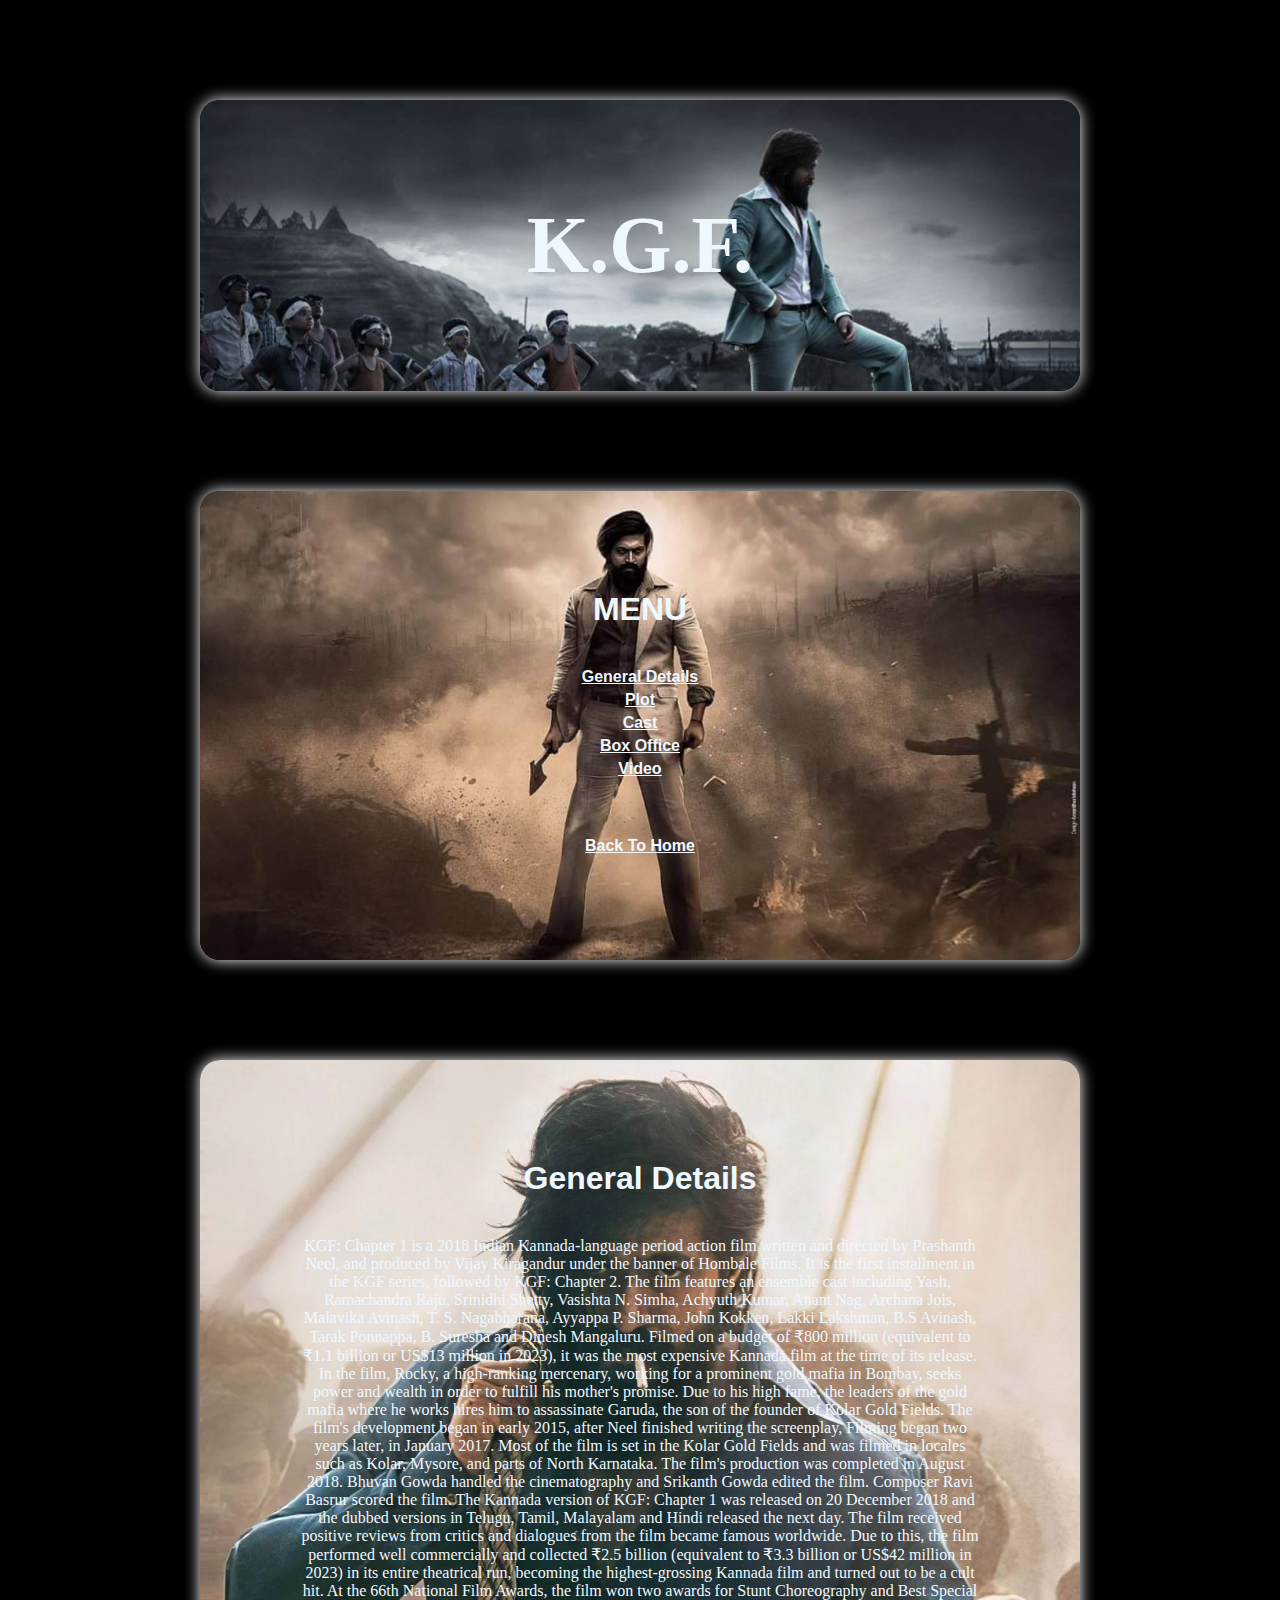
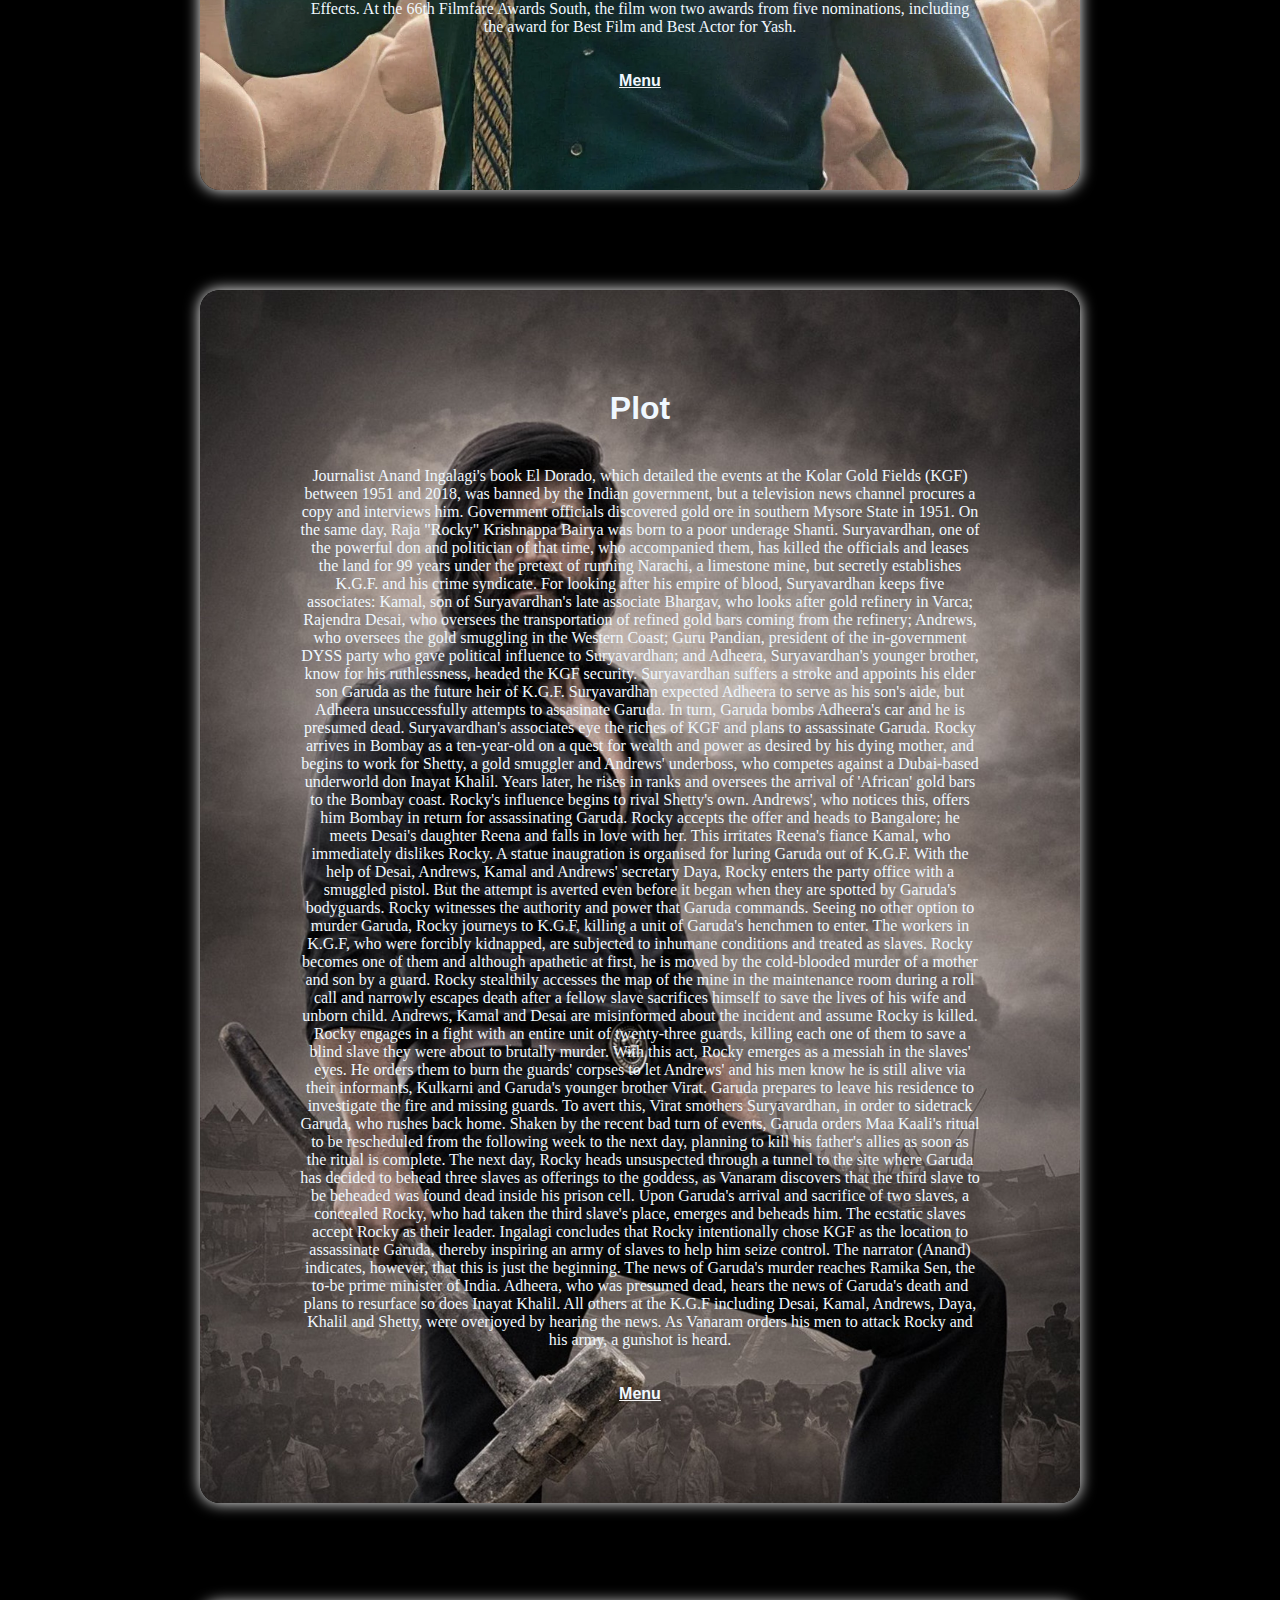
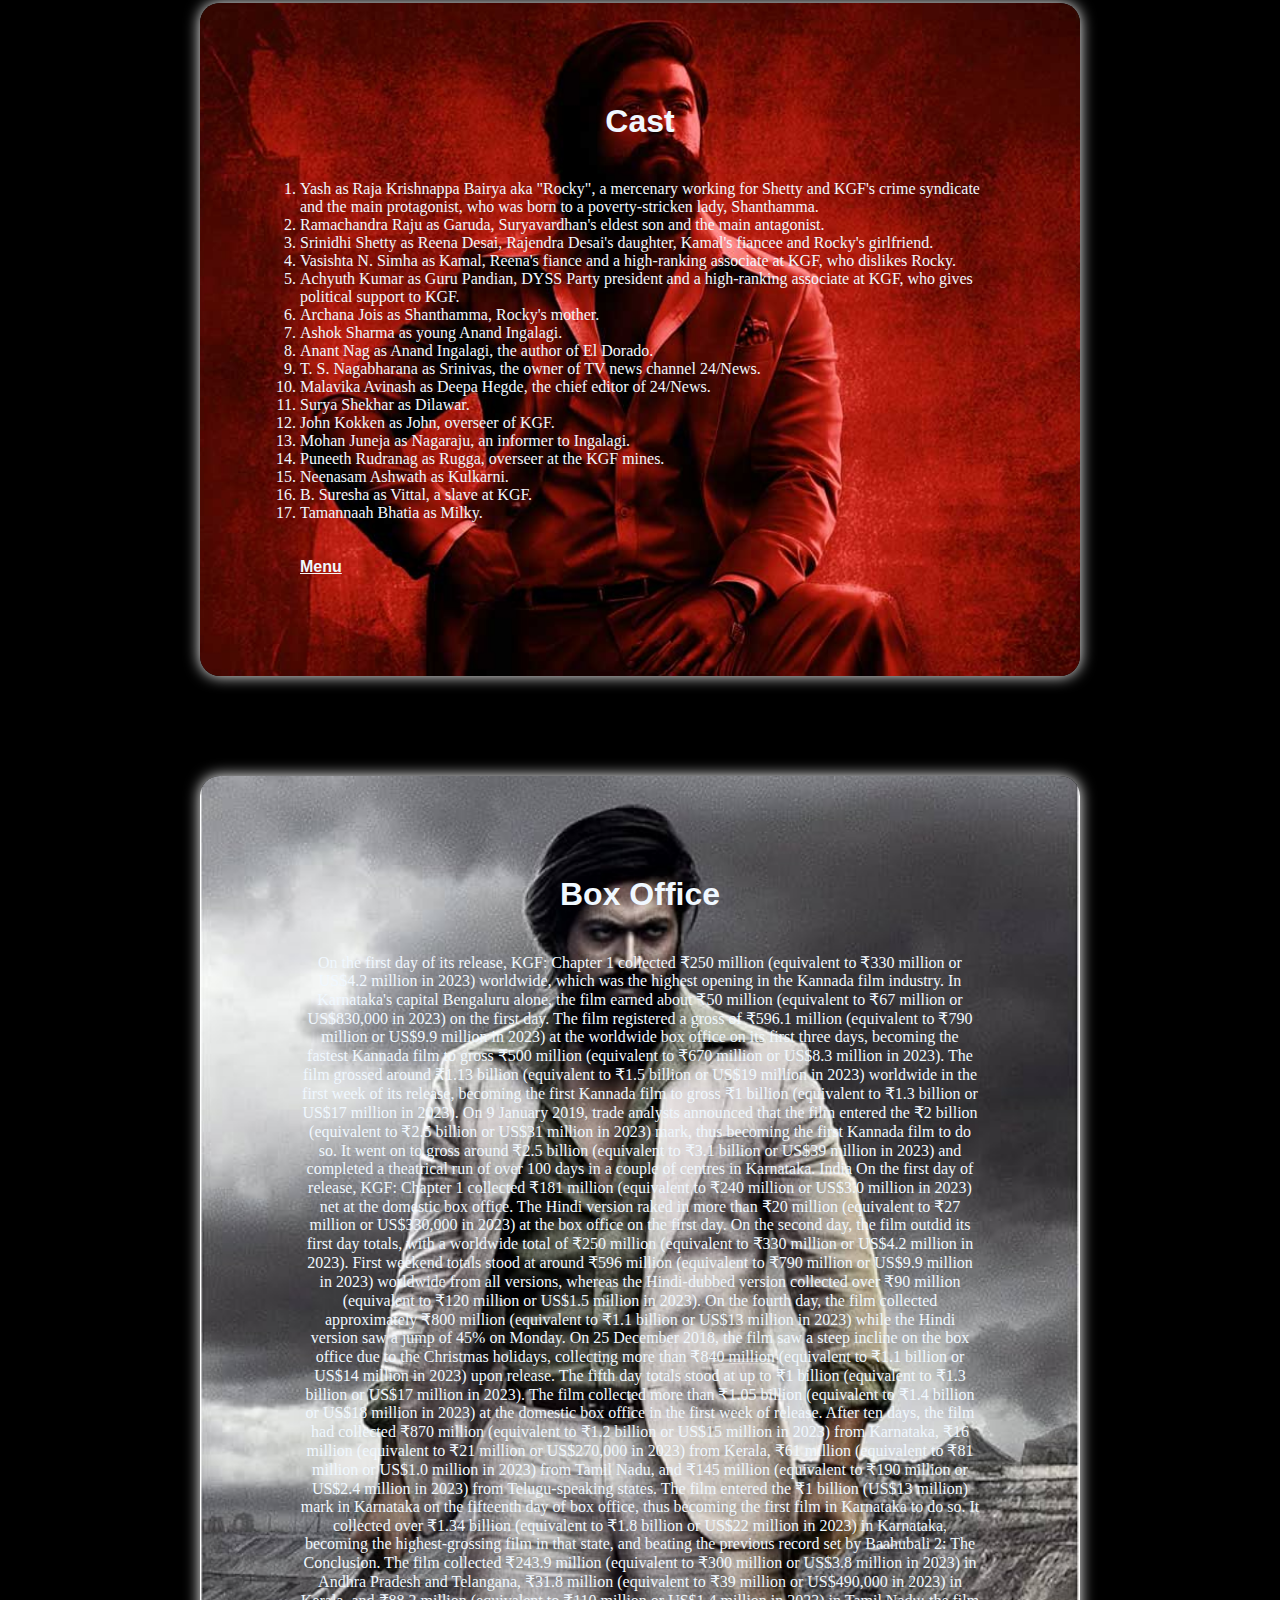
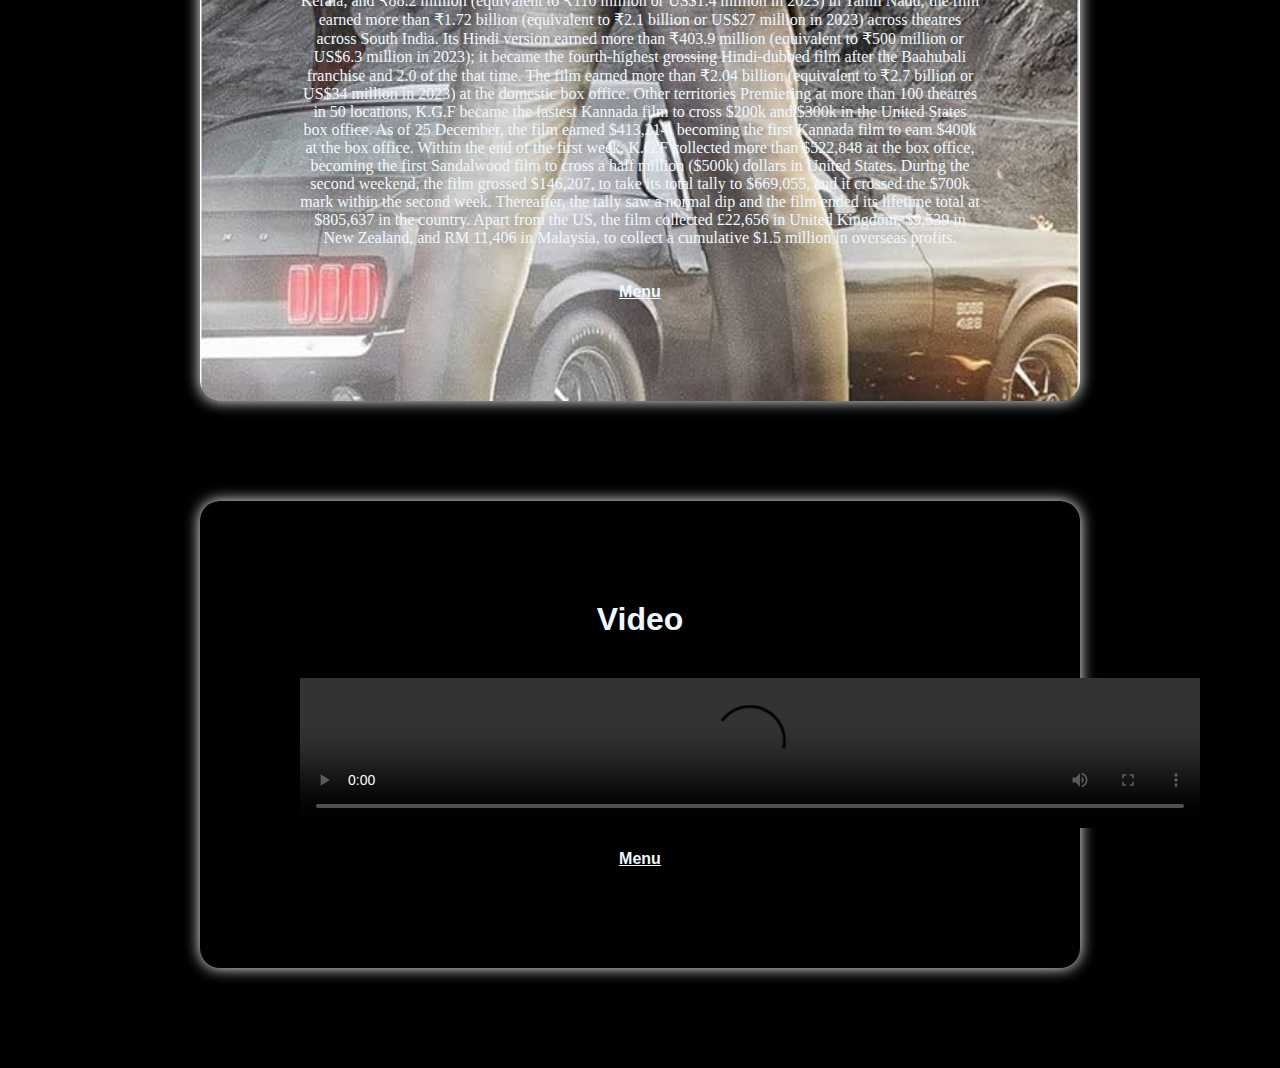
==== kgf.html @ e67e8f42 "Add files via upload" ====
<!DOCTYPE html>
<html lang="en">
<head>
    <meta charset="UTF-8">
    <meta name="viewport" content="width=device-width, initial-scale=1.0">
    <link rel="stylesheet" href="./main.css">
    <title>K.G.F.</title>
</head>
<body>
    <div class="container">

        <div class="ktitle">K.G.F.</div>

        <div class="knavigation" id="m">

            <h1>MENU</h1>
            
            <ul>
                <li><a href="#k1">General Details</a></li>
                <li><a href="#k2">Plot</a></li>
                <li><a href="#k3">Cast</a></li>
                <li><a href="#k4">Box Office</a></li>
                <li><a href="#k5">Video</a></li><br><br><br>
                <li><a href="./index.html">Back To Home</a></li>
            </ul>
        </div>

        <div class="kgeneral" id="k1">

            <h1>General Details</h1>

            <p>KGF: Chapter 1 is a 2018 Indian Kannada-language period action film written and directed by Prashanth Neel, and produced by Vijay Kiragandur under the banner of Hombale Films. It is the first installment in the KGF series, followed by KGF: Chapter 2. The film features an ensemble cast including Yash, Ramachandra Raju, Srinidhi Shetty, Vasishta N. Simha, Achyuth Kumar, Anant Nag, Archana Jois, Malavika Avinash, T. S. Nagabharana, Ayyappa P. Sharma, John Kokken, Lakki Lakshman, B.S Avinash, Tarak Ponnappa, B. Suresha and Dinesh Mangaluru. Filmed on a budget of ₹800 million (equivalent to ₹1.1 billion or US$13 million in 2023), it was the most expensive Kannada film at the time of its release. In the film, Rocky, a high-ranking mercenary, working for a prominent gold mafia in Bombay, seeks power and wealth in order to fulfill his mother's promise. Due to his high fame, the leaders of the gold mafia where he works hires him to assassinate Garuda, the son of the founder of Kolar Gold Fields.

                The film's development began in early 2015, after Neel finished writing the screenplay, Filming began two years later, in January 2017. Most of the film is set in the Kolar Gold Fields and was filmed in locales such as Kolar, Mysore, and parts of North Karnataka. The film's production was completed in August 2018. Bhuvan Gowda handled the cinematography and Srikanth Gowda edited the film. Composer Ravi Basrur scored the film.
                
                The Kannada version of KGF: Chapter 1 was released on 20 December 2018 and the dubbed versions in Telugu, Tamil, Malayalam and Hindi released the next day. The film received positive reviews from critics and dialogues from the film became famous worldwide. Due to this, the film performed well commercially and collected ₹2.5 billion (equivalent to ₹3.3 billion or US$42 million in 2023) in its entire theatrical run, becoming the highest-grossing Kannada film and turned out to be a cult hit. At the 66th National Film Awards, the film won two awards for Stunt Choreography and Best Special Effects. At the 66th Filmfare Awards South, the film won two awards from five nominations, including the award for Best Film and Best Actor for Yash.</p><br><br>

                <a href="#m">Menu</a>
        </div>

        <div class="kplot" id="k2">
            
            <h1>Plot</h1>
            
            <p>Journalist Anand Ingalagi's book El Dorado, which detailed the events at the Kolar Gold Fields (KGF) between 1951 and 2018, was banned by the Indian government, but a television news channel procures a copy and interviews him.

                Government officials discovered gold ore in southern Mysore State in 1951. On the same day, Raja "Rocky" Krishnappa Bairya was born to a poor underage Shanti. Suryavardhan, one of the powerful don and politician of that time, who accompanied them, has killed the officials and leases the land for 99 years under the pretext of running Narachi, a limestone mine, but secretly establishes K.G.F. and his crime syndicate. For looking after his empire of blood, Suryavardhan keeps five associates: Kamal, son of Suryavardhan's late associate Bhargav, who looks after gold refinery in Varca; Rajendra Desai, who oversees the transportation of refined gold bars coming from the refinery; Andrews, who oversees the gold smuggling in the Western Coast; Guru Pandian, president of the in-government DYSS party who gave political influence to Suryavardhan; and Adheera, Suryavardhan's younger brother, know for his ruthlessness, headed the KGF security. Suryavardhan suffers a stroke and appoints his elder son Garuda as the future heir of K.G.F. Suryavardhan expected Adheera to serve as his son's aide, but Adheera unsuccessfully attempts to assasinate Garuda. In turn, Garuda bombs Adheera's car and he is presumed dead. Suryavardhan's associates eye the riches of KGF and plans to assassinate Garuda.
                
                Rocky arrives in Bombay as a ten-year-old on a quest for wealth and power as desired by his dying mother, and begins to work for Shetty, a gold smuggler and Andrews' underboss, who competes against a Dubai-based underworld don Inayat Khalil. Years later, he rises in ranks and oversees the arrival of 'African' gold bars to the Bombay coast. Rocky's influence begins to rival Shetty's own. Andrews', who notices this, offers him Bombay in return for assassinating Garuda. Rocky accepts the offer and heads to Bangalore; he meets Desai's daughter Reena and falls in love with her. This irritates Reena's fiance Kamal, who immediately dislikes Rocky. A statue inaugration is organised for luring Garuda out of K.G.F. With the help of Desai, Andrews, Kamal and Andrews' secretary Daya, Rocky enters the party office with a smuggled pistol. But the attempt is averted even before it began when they are spotted by Garuda's bodyguards. Rocky witnesses the authority and power that Garuda commands. Seeing no other option to murder Garuda, Rocky journeys to K.G.F, killing a unit of Garuda's henchmen to enter. The workers in K.G.F, who were forcibly kidnapped, are subjected to inhumane conditions and treated as slaves. Rocky becomes one of them and although apathetic at first, he is moved by the cold-blooded murder of a mother and son by a guard. Rocky stealthily accesses the map of the mine in the maintenance room during a roll call and narrowly escapes death after a fellow slave sacrifices himself to save the lives of his wife and unborn child. Andrews, Kamal and Desai are misinformed about the incident and assume Rocky is killed.
                
                Rocky engages in a fight with an entire unit of twenty-three guards, killing each one of them to save a blind slave they were about to brutally murder. With this act, Rocky emerges as a messiah in the slaves' eyes. He orders them to burn the guards' corpses to let Andrews' and his men know he is still alive via their informants, Kulkarni and Garuda's younger brother Virat. Garuda prepares to leave his residence to investigate the fire and missing guards. To avert this, Virat smothers Suryavardhan, in order to sidetrack Garuda, who rushes back home.
                
                Shaken by the recent bad turn of events, Garuda orders Maa Kaali's ritual to be rescheduled from the following week to the next day, planning to kill his father's allies as soon as the ritual is complete. The next day, Rocky heads unsuspected through a tunnel to the site where Garuda has decided to behead three slaves as offerings to the goddess, as Vanaram discovers that the third slave to be beheaded was found dead inside his prison cell. Upon Garuda's arrival and sacrifice of two slaves, a concealed Rocky, who had taken the third slave's place, emerges and beheads him. The ecstatic slaves accept Rocky as their leader.
                
                Ingalagi concludes that Rocky intentionally chose KGF as the location to assassinate Garuda, thereby inspiring an army of slaves to help him seize control. The narrator (Anand) indicates, however, that this is just the beginning. The news of Garuda's murder reaches Ramika Sen, the to-be prime minister of India. Adheera, who was presumed dead, hears the news of Garuda's death and plans to resurface so does Inayat Khalil. All others at the K.G.F including Desai, Kamal, Andrews, Daya, Khalil and Shetty, were overjoyed by hearing the news. As Vanaram orders his men to attack Rocky and his army, a gunshot is heard.</p><br><br>

                <a href="#m">Menu</a>
        </div>

        <div class="kcast" id="k3">

            <h1>Cast</h1>

            <ol>
                <li>Yash as Raja Krishnappa Bairya aka "Rocky", a mercenary working for Shetty and KGF's crime syndicate and the main protagonist, who was born to a poverty-stricken lady, Shanthamma.</li>
                <li>Ramachandra Raju as Garuda, Suryavardhan's eldest son and the main antagonist.</li>
                <li>Srinidhi Shetty as Reena Desai, Rajendra Desai's daughter, Kamal's fiancee and Rocky's girlfriend.</li>
                <li>Vasishta N. Simha as Kamal, Reena's fiance and a high-ranking associate at KGF, who dislikes Rocky.</li>
                <li>Achyuth Kumar as Guru Pandian, DYSS Party president and a high-ranking associate at KGF, who gives political support to KGF.</li>
                <li>Archana Jois as Shanthamma, Rocky's mother.</li>
                <li>Ashok Sharma as young Anand Ingalagi.</li>
                <li>Anant Nag as Anand Ingalagi, the author of El Dorado.</li>
                <li>T. S. Nagabharana as Srinivas, the owner of TV news channel 24/News.</li>
                <li>Malavika Avinash as Deepa Hegde, the chief editor of 24/News.</li>
                <li>Surya Shekhar as Dilawar.</li>
                <li>John Kokken as John, overseer of KGF.</li>
                <li>Mohan Juneja as Nagaraju, an informer to Ingalagi.</li>
                <li>Puneeth Rudranag as Rugga, overseer at the KGF mines.</li>
                <li>Neenasam Ashwath as Kulkarni.</li>
                <li>B. Suresha as Vittal, a slave at KGF.</li>
                <li>Tamannaah Bhatia as Milky.</li>
            </ol><br><br>

            <a href="#m">Menu</a>
        </div>

        <div class="kbox-office" id="k4">

            <h1>Box Office</h1>

            <p>On the first day of its release, KGF: Chapter 1 collected ₹250 million (equivalent to ₹330 million or US$4.2 million in 2023) worldwide, which was the highest opening in the Kannada film industry. In Karnataka's capital Bengaluru alone, the film earned about ₹50 million (equivalent to ₹67 million or US$830,000 in 2023) on the first day. The film registered a gross of ₹596.1 million (equivalent to ₹790 million or US$9.9 million in 2023) at the worldwide box office on its first three days, becoming the fastest Kannada film to gross ₹500 million (equivalent to ₹670 million or US$8.3 million in 2023). The film grossed around ₹1.13 billion (equivalent to ₹1.5 billion or US$19 million in 2023) worldwide in the first week of its release, becoming the first Kannada film to gross ₹1 billion (equivalent to ₹1.3 billion or US$17 million in 2023). On 9 January 2019, trade analysts announced that the film entered the ₹2 billion (equivalent to ₹2.5 billion or US$31 million in 2023) mark, thus becoming the first Kannada film to do so. It went on to gross around ₹2.5 billion (equivalent to ₹3.1 billion or US$39 million in 2023) and completed a theatrical run of over 100 days in a couple of centres in Karnataka.

                India
                On the first day of release, KGF: Chapter 1 collected ₹181 million (equivalent to ₹240 million or US$3.0 million in 2023) net at the domestic box office. The Hindi version raked in more than ₹20 million (equivalent to ₹27 million or US$330,000 in 2023) at the box office on the first day. On the second day, the film outdid its first day totals, with a worldwide total of ₹250 million (equivalent to ₹330 million or US$4.2 million in 2023). First weekend totals stood at around ₹596 million (equivalent to ₹790 million or US$9.9 million in 2023) worldwide from all versions, whereas the Hindi-dubbed version collected over ₹90 million (equivalent to ₹120 million or US$1.5 million in 2023). On the fourth day, the film collected approximately ₹800 million (equivalent to ₹1.1 billion or US$13 million in 2023) while the Hindi version saw a jump of 45% on Monday. On 25 December 2018, the film saw a steep incline on the box office due to the Christmas holidays, collecting more than ₹840 million (equivalent to ₹1.1 billion or US$14 million in 2023) upon release. The fifth day totals stood at up to ₹1 billion (equivalent to ₹1.3 billion or US$17 million in 2023).
                
                The film collected more than ₹1.05 billion (equivalent to ₹1.4 billion or US$18 million in 2023) at the domestic box office in the first week of release. After ten days, the film had collected ₹870 million (equivalent to ₹1.2 billion or US$15 million in 2023) from Karnataka, ₹16 million (equivalent to ₹21 million or US$270,000 in 2023) from Kerala, ₹61 million (equivalent to ₹81 million or US$1.0 million in 2023) from Tamil Nadu, and ₹145 million (equivalent to ₹190 million or US$2.4 million in 2023) from Telugu-speaking states. The film entered the ₹1 billion (US$13 million) mark in Karnataka on the fifteenth day of box office, thus becoming the first film in Karnataka to do so.
                
                It collected over ₹1.34 billion (equivalent to ₹1.8 billion or US$22 million in 2023) in Karnataka, becoming the highest-grossing film in that state, and beating the previous record set by Baahubali 2: The Conclusion. The film collected ₹243.9 million (equivalent to ₹300 million or US$3.8 million in 2023) in Andhra Pradesh and Telangana, ₹31.8 million (equivalent to ₹39 million or US$490,000 in 2023) in Kerala, and ₹88.2 million (equivalent to ₹110 million or US$1.4 million in 2023) in Tamil Nadu; the film earned more than ₹1.72 billion (equivalent to ₹2.1 billion or US$27 million in 2023) across theatres across South India. Its Hindi version earned more than ₹403.9 million (equivalent to ₹500 million or US$6.3 million in 2023); it became the fourth-highest grossing Hindi-dubbed film after the Baahubali franchise and 2.0 of the that time. The film earned more than ₹2.04 billion (equivalent to ₹2.7 billion or US$34 million in 2023) at the domestic box office.
                
                Other territories
                Premiering at more than 100 theatres in 50 locations, K.G.F became the fastest Kannada film to cross $200k and $300k in the United States box office. As of 25 December, the film earned $413,214, becoming the first Kannada film to earn $400k at the box office. Within the end of the first week, K.G.F collected more than $522,848 at the box office, becoming the first Sandalwood film to cross a half million ($500k) dollars in United States.
                
                During the second weekend, the film grossed $146,207, to take its total tally to $669,055, and it crossed the $700k mark within the second week. Thereafter, the tally saw a normal dip and the film ended its lifetime total at $805,637 in the country.
                
                Apart from the US, the film collected £22,656 in United Kingdom, $9,539 in New Zealand, and RM 11,406 in Malaysia, to collect a cumulative $1.5 million in overseas profits.</p><br><br>

                <a href="#m">Menu</a>
        </div>

        <div class="kvideo" id="k5">

            <h1>Video</h1>

            <video controls width="900px" class="vidd">
                <source src="./KGF Trailer Tamil _ Yash _ Srinidhi Shetty _ Prashanth Neel _ Vijay Kiragandur.mp4">
            </video><br><br>

            <a href="#m">Menu</a>
        </div>

    </div>
</body>
</html>
---- main.css ----
*{
    margin: 0;
    padding: 0;
    box-sizing: border-box;
}


body{
    background-color: black;
}


/* main page */


.heading  h1{
    font-family: Cambria;
    font-weight: 800;
    text-align: center;
    background-image: url("./images/bi1.jpg");
    background-repeat: no-repeat;
    background-size:cover;
    border-radius: 20px;
    padding: 30px;
    margin: 50px;
    color: aliceblue;
    font-size: 4rem;
    box-shadow: 0px 0px 15px white;
}

.content p{
    background-image: url("./images/bi2.jpg");
    background-repeat: no-repeat;
    background-size:cover;
    padding: 30px;
    margin: 50px;
    border-radius: 20px;
    color: aliceblue;
    font-weight: 500;
    font-size: 23px;
    box-shadow: 0px 0px 15px white;
}

.im{
    border-radius: 100px;
    margin: 20px;
    transition: transform 450ms;
}

.poster{
    background-image: url("./images/bi2.jpg");
    background-repeat: no-repeat;
    background-size:cover;
    padding: 30px;
    margin: 50px;
    border-radius: 20px;
    text-align: center;
    color: aliceblue;
    box-shadow: 0px 0px 15px white;
}

.im:hover{
    transform: scale(1.08);
    box-shadow: 0px 0px 10px white;
}

.poster p{
    margin-bottom: 20px;
    font-family: Cambria;
    font-weight: 800;
}

.poster h1{
    font-family: Cambria;
    font-weight: 800;
}


/* jailer movie */


.jtitle{
    font-family: Cambria;
    font-weight: 800;
    text-align: center;
    background-image: url("./images/j2.jpg");
    background-repeat: no-repeat;
    background-size:cover;
    padding: 100px;
    margin: 100px 200px;
    border-radius: 20px;
    font-size: 5rem;
    color: black;
    box-shadow: 0px 0px 15px white;
}

.jnavigation{
    text-align:center;
    background-image: url("./images/j1.webp");
    background-repeat: no-repeat;
    background-size: cover;
    background-position: center;
    padding: 100px;
    margin: 100px 200px;
    border-radius: 20px;
    box-shadow: 0px 0px 15px white;
}

.jnavigation ul li{
    list-style-type: none;
    font-family: Arial;
    font-weight: 600;
    padding-bottom: 5px;
    text-decoration: underline whitesmoke;
}

a{
    color: aliceblue;
    font-family: Arial;
    font-weight: 600;
    padding-bottom: 5px;
    text-decoration: underline whitesmoke;
}

a:hover{
    color: blue;
}

h1{
    font-family: Arial;
    font-weight: 800;
    padding-bottom: 40px;
    text-align: center;
    color: aliceblue;
}

.jgeneral{
    text-align: center;
    background-image: url("./images/j5.JPG");
    background-repeat: no-repeat;
    background-size: cover;
    padding: 100px;
    margin: 100px 200px;
    border-radius: 20px;
    color: aliceblue;
    font-weight: 500;
    box-shadow: 0px 0px 15px white;
}

.jplot{
    text-align: center;
    background-image: url("./images/j3.jpg");
    background-position: center;
    background-repeat: no-repeat;
    background-size: cover;
    padding: 100px;
    margin: 100px 200px;
    border-radius: 20px;
    color: aliceblue;
    font-weight: 500;
    box-shadow: 0px 0px 15px white;
}

.jcast{
    background-image: url("./images/j4.jpg");
    background-position: center;
    background-repeat: no-repeat;
    background-size: cover;
    padding: 100px;
    margin: 100px 200px;
    border-radius: 20px;
    color: aliceblue;
    font-weight: 500;
    box-shadow: 0px 0px 15px white;
}

.jbox-office{
    text-align: center;
    background-image: url("./images/j6.webp");
    background-repeat: no-repeat;
    background-position: center;
    background-size:cover;
    padding: 100px;
    margin: 100px 200px;
    border-radius: 20px;
    color: gray;
    font-weight: 500;
    box-shadow: 0px 0px 15px white;
}

.jvideo{
    text-align: center;
    color: aliceblue;
    border-radius: 20px;
    box-shadow: 0px 0px 15px white;
    padding: 100px;
    margin: 100px 200px;
}



/* Vikram movie */


.vtitle{
    font-family: Cambria;
    font-weight: 800;
    text-align: center;
    background-image: url("./images/vi1.jpeg");
    background-repeat: no-repeat;
    background-size:cover;
    padding: 100px;
    margin: 100px 200px;
    border-radius: 20px;
    font-size: 5rem;
    color: aliceblue;
    box-shadow: 0px 0px 15px white;
}

.vnavigation{
    text-align:center;
    background-image: url("./images/vi2.jpg");
    background-repeat: no-repeat;
    background-size: cover;
    background-position: center;
    padding: 100px;
    margin: 100px 200px;
    border-radius: 20px;
    box-shadow: 0px 0px 15px white;
}

.vnavigation ul li{
    list-style-type: none;
    font-family: Arial;
    font-weight: 600;
    padding-bottom: 5px;
    text-decoration: underline whitesmoke;
}

a{
    color: aliceblue;
    font-family: Arial;
    font-weight: 600;
    padding-bottom: 5px;
    text-decoration: underline whitesmoke;
}

a:hover{
    color: blue;
}

h1{
    font-family: Arial;
    font-weight: 800;
    padding-bottom: 40px;
    text-align: center;
}

.vgeneral{
    text-align: center;
    background-image: url("./images/vi4.jpg");
    background-repeat: no-repeat;
    background-size: cover;
    padding: 100px;
    margin: 100px 200px;
    border-radius: 20px;
    font-weight: 500;
    color: aliceblue;
    box-shadow: 0px 0px 15px white;
}

.vplot{
    text-align: center;
    background-image: url("./images/vi3.jpg");
    background-position: center;
    background-repeat: no-repeat;
    background-size: cover;
    padding: 100px;
    margin: 100px 200px;
    border-radius: 20px;
    font-weight: 500;
    color:whitesmoke;
    box-shadow: 0px 0px 15px white;
}

.vcast{
    background-image: url("./images/vi5.jpg");
    background-position: center;
    background-repeat: no-repeat;
    background-size: cover;
    padding: 100px;
    margin: 100px 200px;
    border-radius: 20px;
    font-weight: 500;
    color: aliceblue;
    box-shadow: 0px 0px 15px white;
}

.vbox-office{
    text-align: center;
    background-image: url("./images/vi6.webp");
    background-repeat: no-repeat;
    background-position: center;
    background-size:cover;
    padding: 100px;
    margin: 100px 200px;
    border-radius: 20px;
    font-weight: 500;
    color: aliceblue;
    box-shadow: 0px 0px 15px white;
}


.vvideo{
    text-align: center;
    color: aliceblue;
    border-radius: 20px;
    box-shadow: 0px 0px 15px white;
    padding: 100px;
    margin: 100px 200px;
}



/* K.G.F. */


.ktitle{
    font-family: Cambria;
    font-weight: 800;
    text-align: center;
    background-image: url("./images/k1.jpg");
    background-repeat: no-repeat;
    background-size:cover;
    padding: 100px;
    margin: 100px 200px;
    border-radius: 20px;
    font-size: 5rem;
    color:aliceblue;
    box-shadow: 0px 0px 15px white;
}

.knavigation{
    text-align:center;
    background-image: url("./images/k2.jpg");
    background-repeat: no-repeat;
    background-size: cover;
    padding: 100px;
    margin: 100px 200px;
    border-radius: 20px;
    box-shadow: 0px 0px 15px white;
}

.knavigation ul li{
    list-style-type: none;
    font-family: Arial;
    font-weight: 600;
    padding-bottom: 5px;
    text-decoration: underline aliceblue;
}

a{
    color: aliceblue;
    font-family: Arial;
    font-weight: 600;
    padding-bottom: 5px;
    text-decoration: underline whitesmoke;
}

a:hover{
    color: blue;
}

h1{
    font-family: Arial;
    font-weight: 800;
    padding-bottom: 40px;
    text-align: center;
}

.kgeneral{
    text-align: center;
    background-image: url("./images/k3.webp");
    background-repeat: no-repeat;
    background-size: cover;
    padding: 100px;
    margin: 100px 200px;
    border-radius: 20px;
    font-weight: 500;
    color: aliceblue;
    box-shadow: 0px 0px 15px white;
}

.kplot{
    text-align: center;
    background-image: url("./images/k4.jpg");
    background-repeat: no-repeat;
    background-size: cover;
    padding: 100px;
    margin: 100px 200px;
    border-radius: 20px;
    font-weight: 500;
    color: aliceblue;
    box-shadow: 0px 0px 15px white;
}

.kcast{
    background-image: url("./images/k5.jpg");
    background-position: center;
    background-repeat: no-repeat;
    background-size: cover;
    padding: 100px;
    margin: 100px 200px;
    border-radius: 20px;
    font-weight: 500;
    color: aliceblue;
    box-shadow: 0px 0px 15px white;
}

.kbox-office{
    text-align: center;
    background-image: url("./images/k6.jpg");
    background-repeat: no-repeat;
    background-size:cover;
    padding: 100px;
    margin: 100px 200px;
    border-radius: 20px;
    font-weight: 500;
    color: aliceblue;
    box-shadow: 0px 0px 15px white;
}

.kvideo{
    text-align: center;
    color: aliceblue;
    border-radius: 20px;
    box-shadow: 0px 0px 15px white;
    padding: 100px;
    margin: 100px 200px;
}



/* Leo */


.ltitle{
    font-family: Cambria;
    font-weight: 800;
    text-align: center;
    background-image: url("./images/l1.jpg");
    background-repeat: no-repeat;
    background-size:cover;
    padding: 100px;
    margin: 100px 200px;
    border-radius: 20px;
    font-size: 5rem;
    color: aliceblue;
    box-shadow: 0px 0px 15px white;
}

.lnavigation{
    text-align:center;
    background-image: url("./images/L2.jpg");
    background-repeat: no-repeat;
    background-size: cover;
    padding: 100px;
    margin: 100px 200px;
    border-radius: 20px;
    box-shadow: 0px 0px 15px white;
}

.lnavigation ul li{
    list-style-type: none;
    font-family: Arial;
    font-weight: 600;
    padding-bottom: 5px;
    text-decoration: underline whitesmoke;
}

a{
    color: aliceblue;
    font-family: Arial;
    font-weight: 600;
    padding-bottom: 5px;
    text-decoration: underline whitesmoke;
}

a:hover{
    color: blue;
}

h1{
    font-family: Arial;
    font-weight: 800;
    padding-bottom: 40px;
    text-align: center;
}

.lgeneral{
    text-align: center;
    background-image: url("./images/L3.jpg");
    background-repeat: no-repeat;
    background-size: cover;
    padding: 100px;
    margin: 100px 200px;
    border-radius: 20px;
    font-weight: 500;
    color: aliceblue;
    box-shadow: 0px 0px 15px white;
}

.lplot{
    text-align: center;
    background-image: url("./images/L4.jpg");
    background-position: center;
    background-repeat: no-repeat;
    background-size: cover;
    padding: 100px;
    margin: 100px 200px;
    border-radius: 20px;
    font-weight: 500;
    color: aliceblue;
    box-shadow: 0px 0px 15px white;
}

.lcast{
    background-image: url("./images/L5.webp");
    background-position: center;
    background-repeat: no-repeat;
    background-size: cover;
    padding: 100px;
    margin: 100px 200px;
    border-radius: 20px;
    font-weight: 500;
    color: aliceblue;
    box-shadow: 0px 0px 15px white;
}

.lbox-office{
    text-align: center;
    background-image: url("./images/L6.jpg");
    background-repeat: no-repeat;
    background-size:cover;
    background-position: center;
    padding: 100px;
    margin: 100px 200px;
    border-radius: 20px;
    font-weight: 500;
    color: aliceblue;
    box-shadow: 0px 0px 15px white;
}

.lvideo{
    text-align: center;
    color: aliceblue;
    border-radius: 20px;
    box-shadow: 0px 0px 15px white;
    padding: 100px;
    margin: 100px 200px;
}



/* Styles for mobile phones (max-width: 599px) */
@media (max-width: 599px) {

    /* main page */

    .heading{
        max-width: 100%;
    }
    .heading h1{
        font-size: 1rem;
    }
    .content p{
        font-size: 1rem;
    }
    .poster{
        padding: 0;
    }

    /* leo movie */

    .ltitle{
        margin: 25px;
        padding: 10px;
    }
    .lnavigation{
        margin: 25px;
        padding: 10px;
    }
    .lgeneral{
        margin: 25px;
        padding: 10px;
    }
    .lplot{
        margin: 25px;
        padding: 10px;
    }
    .lcast{
        margin: 25px;
        padding: 10px;
    }
    .lcast ol{
        padding-left:15px;
    }
    .lbox-office{
        margin: 25px;
        padding: 10px;
    }
    .lvideo{
        margin: 25px;
        padding: 10px;
    }
    .vidd{
        width: 300px;
    }
    .lgeneral{
        background-position: center;
    }

    /* kgf movie */

.ktitle{
    margin: 25px;
    padding: 10px;
}
.knavigation{
    margin: 25px;
    padding: 10px;
}
.kgeneral{
    margin: 25px;
    padding: 10px;
}
.kplot{
    margin: 25px;
    padding: 10px;
    background-position: -150px;
}
.kcast{
    margin: 25px;
    padding: 10px;
}
.kcast ol{
    padding-left:15px;
}
.kbox-office{
    margin: 25px;
    padding: 10px;
    background-position: center;
}
.kvideo{
    margin: 25px;
    padding: 10px;
}
.vidd{
    width: 300px;
}
.kgeneral{
    background-position: center;
}

/* jailer */

.jtitle{
    margin: 25px;
    padding: 10px;
}
.jnavigation{
    margin: 25px;
    padding: 10px;
}
.jgeneral{
    margin: 25px;
    padding: 10px;
}
.jplot{
    margin: 25px;
    padding: 10px;
}
.jcast{
    margin: 25px;
    padding: 10px;
}
.jcast ol{
    padding-left:15px;
}
.jbox-office{
    margin: 25px;
    padding: 10px;
    background-position: center;
}
.jvideo{
    margin: 25px;
    padding: 10px;
}
.vidd{
    width: 300px;
}
.jgeneral{
    background-position: center;
}

/* vikram movie */

.vtitle{
    margin: 25px;
    padding: 10px;
}
.vnavigation{
    margin: 25px;
    padding: 10px;
}
.vgeneral{
    margin: 25px;
    padding: 10px;
}
.vplot{
    margin: 25px;
    padding: 10px;
}
.vcast{
    margin: 25px;
    padding: 10px;
}
.vcast ol{
    padding-left:15px;
}
.vbox-office{
    margin: 25px;
    padding: 10px;
    background-position: center;
}
.vvideo{
    margin: 25px;
    padding: 10px;
}
.vidd{
    width: 300px;
}
.vgeneral{
    background-position: center;
}

}
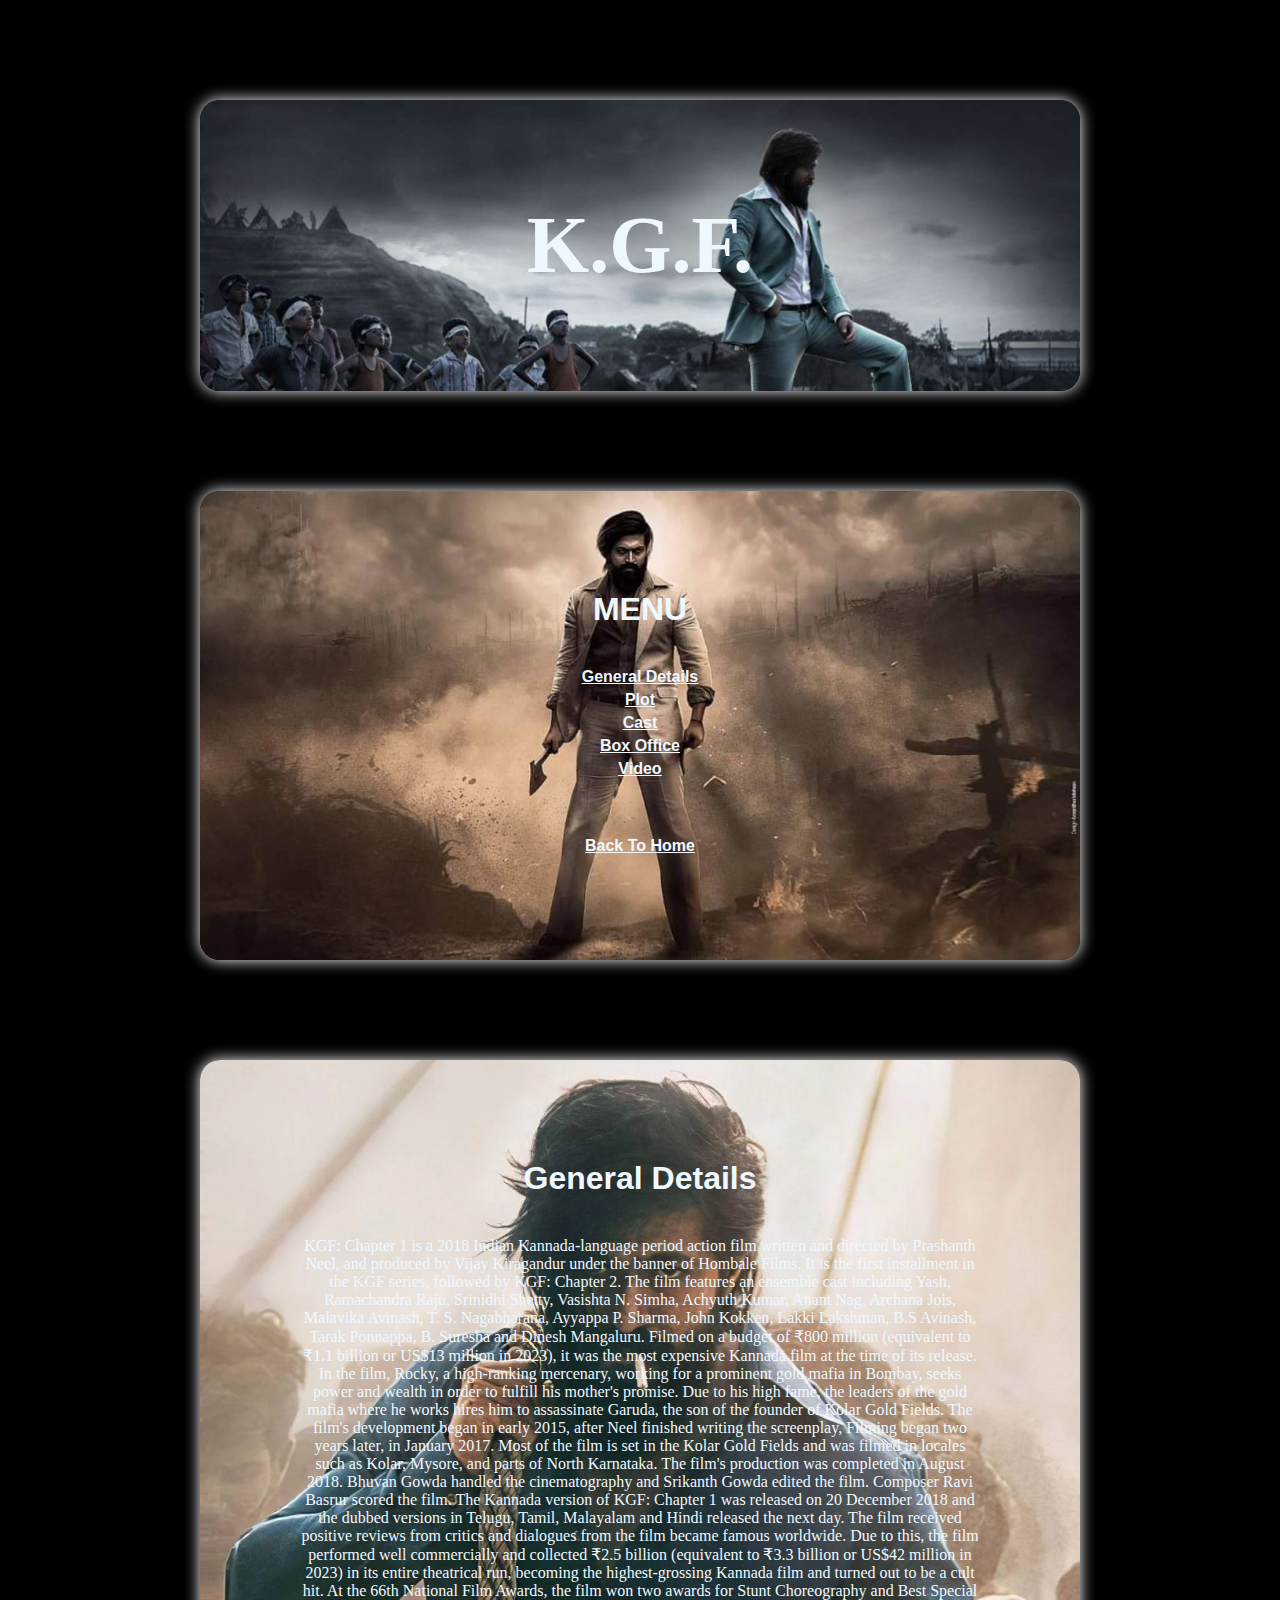
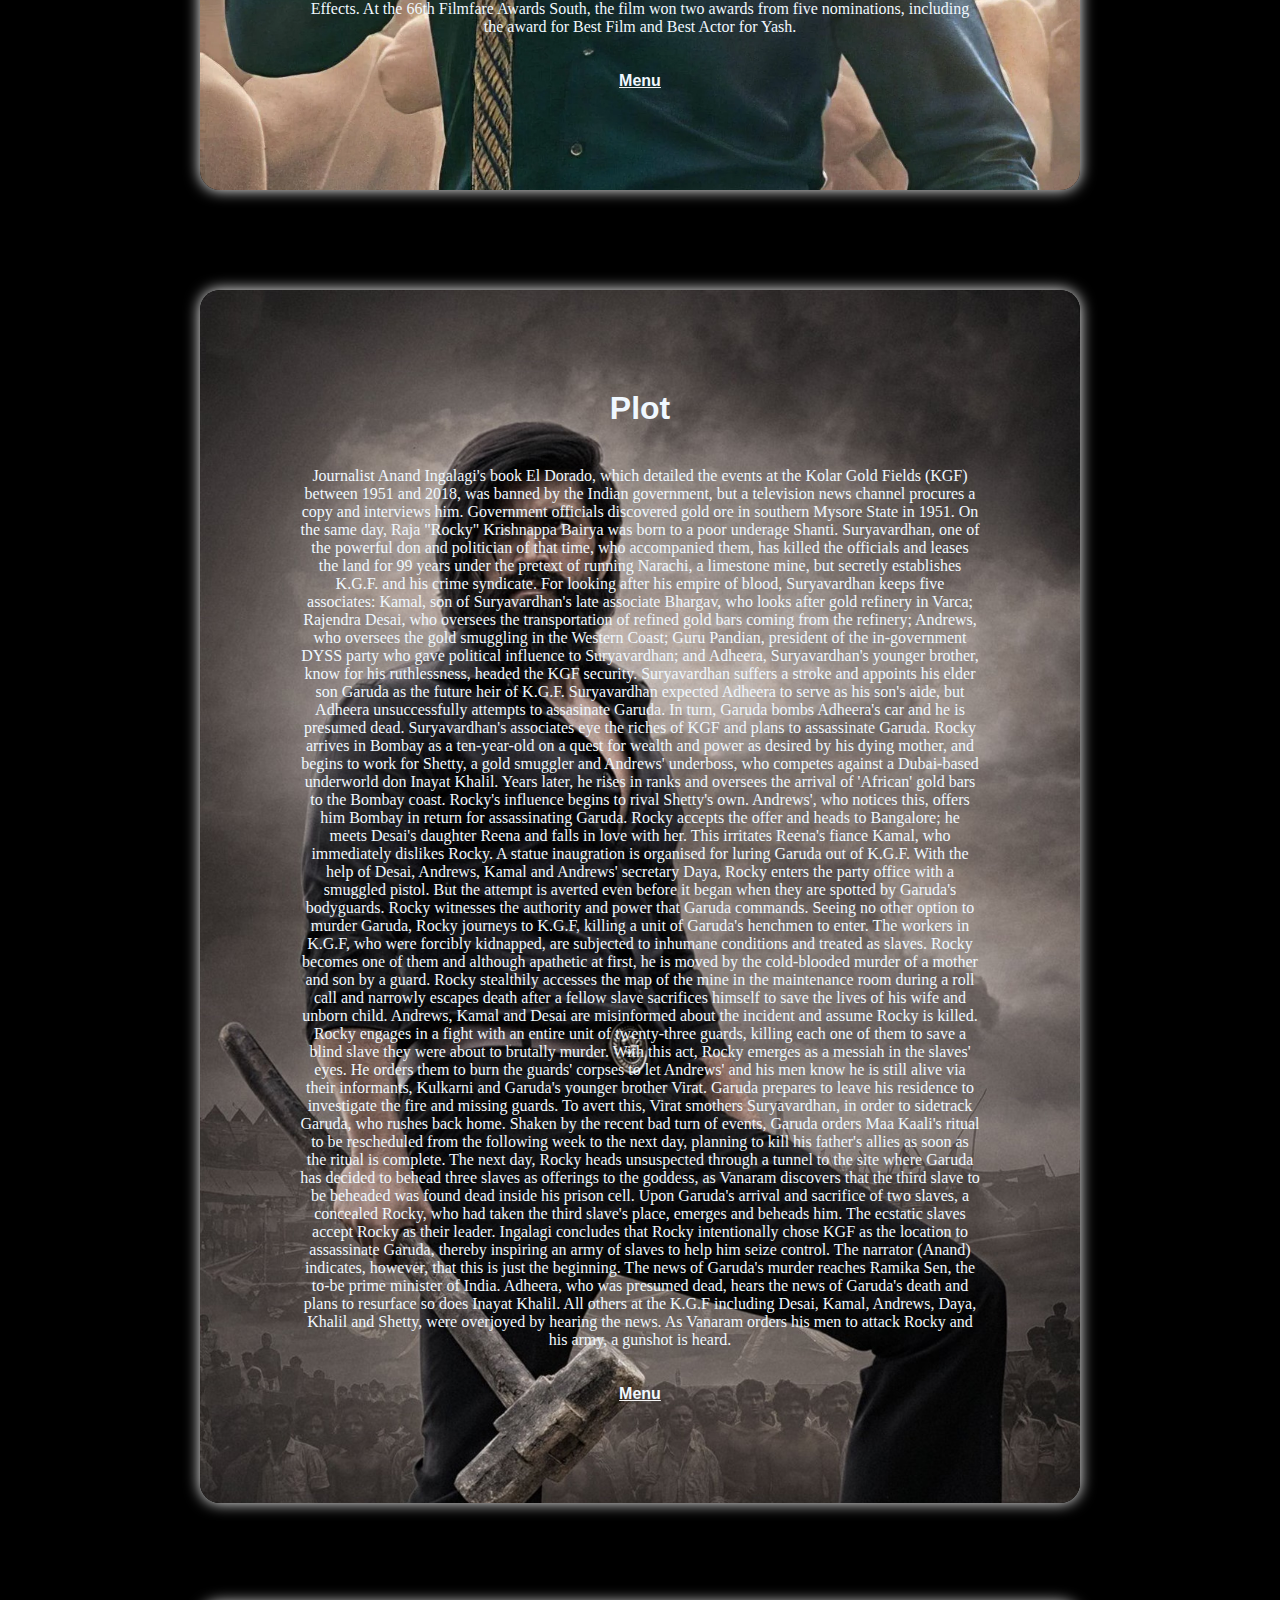
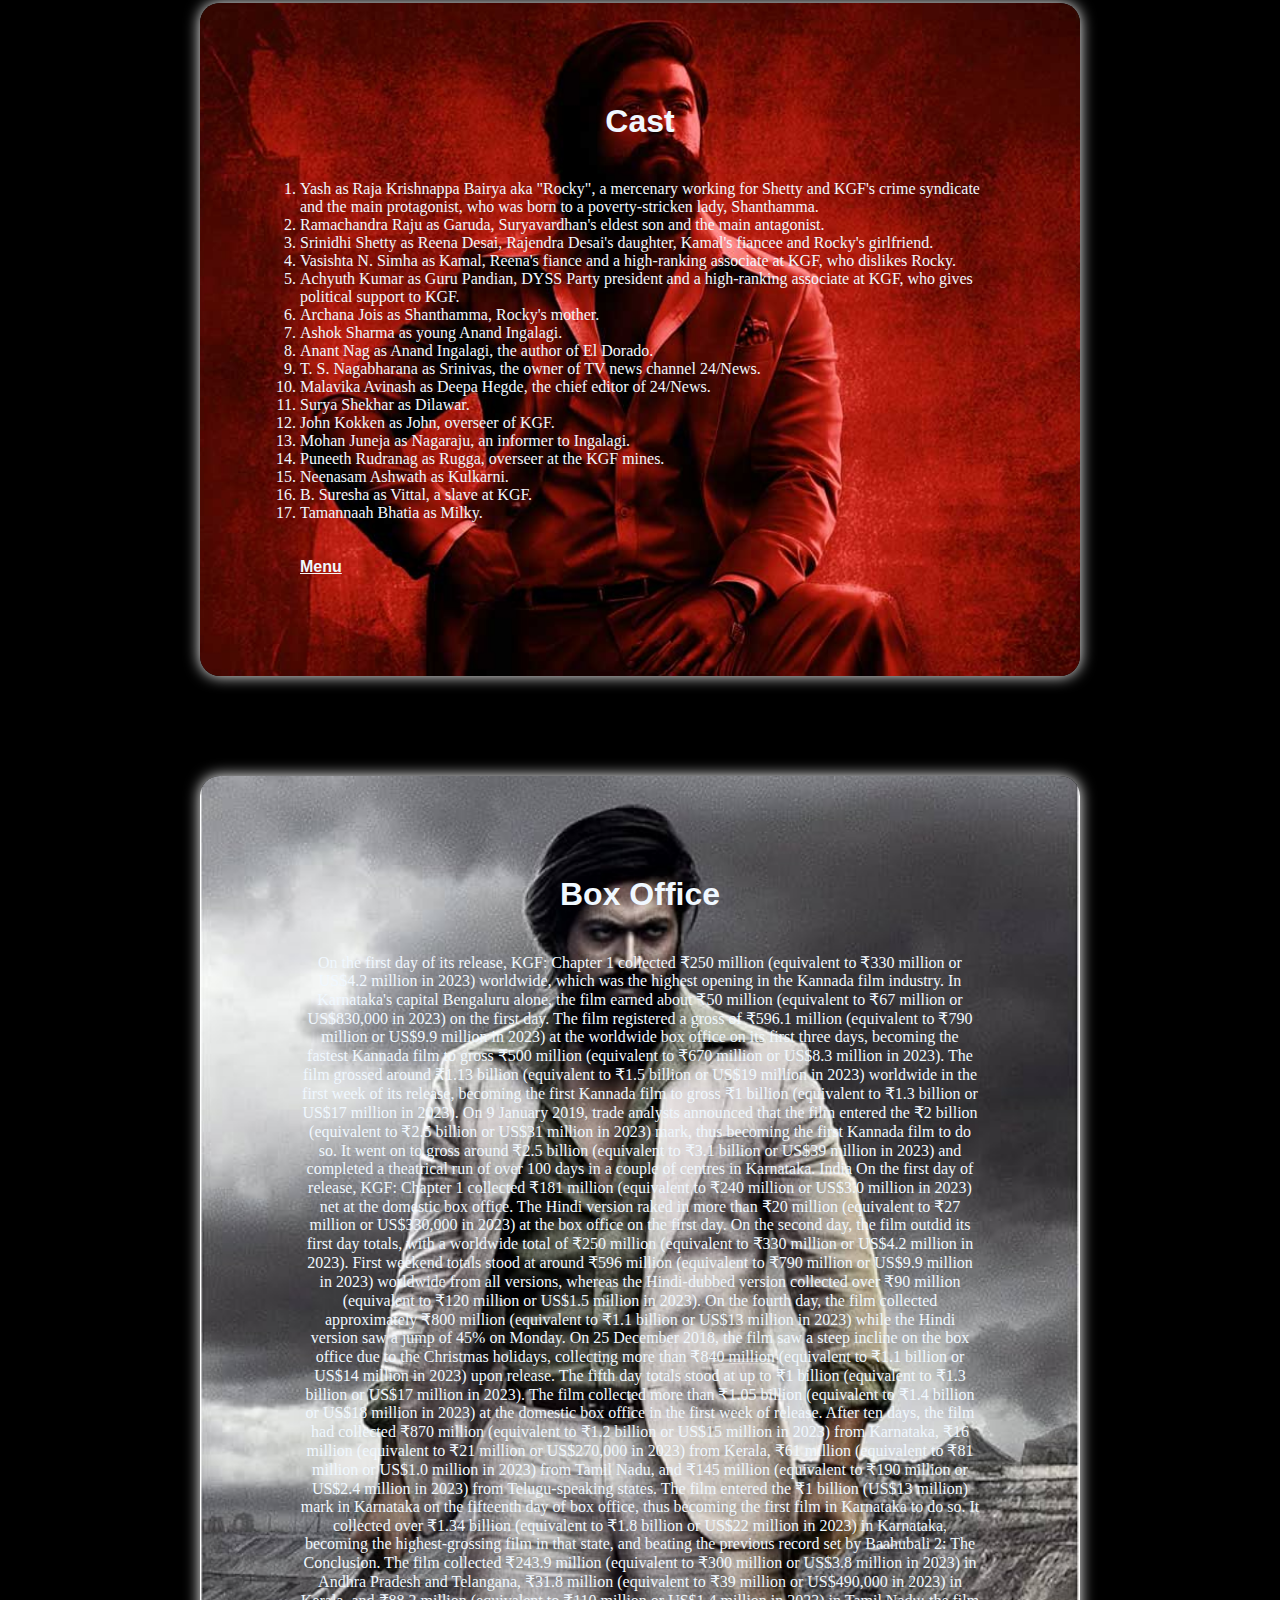
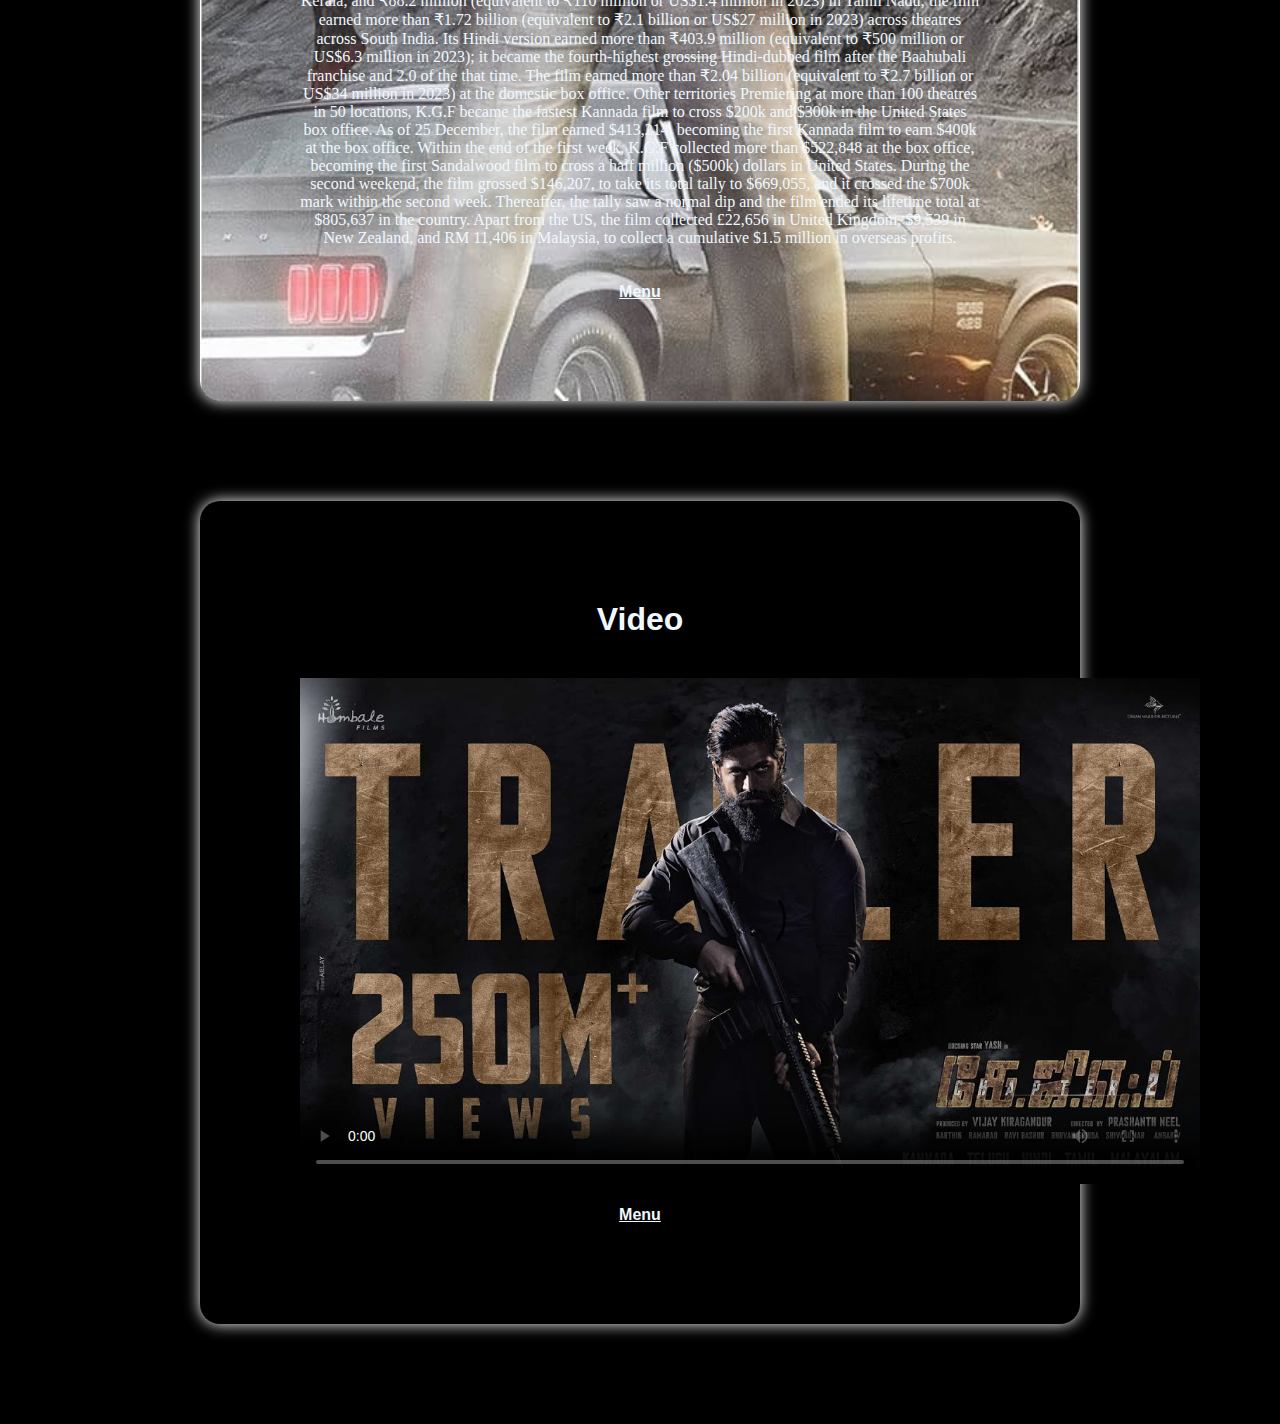
==== commit 06914be7: "kgf.html" ====
--- a/kgf.html
+++ b/kgf.html
@@ -111,7 +111,7 @@
 
             <h1>Video</h1>
 
-            <video controls width="900px" class="vidd">
+            <video controls width="900px" class="vidd" poster="./images/kgf-trailer-img.jpg">
                 <source src="./KGF Trailer Tamil _ Yash _ Srinidhi Shetty _ Prashanth Neel _ Vijay Kiragandur.mp4">
             </video><br><br>
 
@@ -120,4 +120,4 @@
 
     </div>
 </body>
-</html>+</html>
